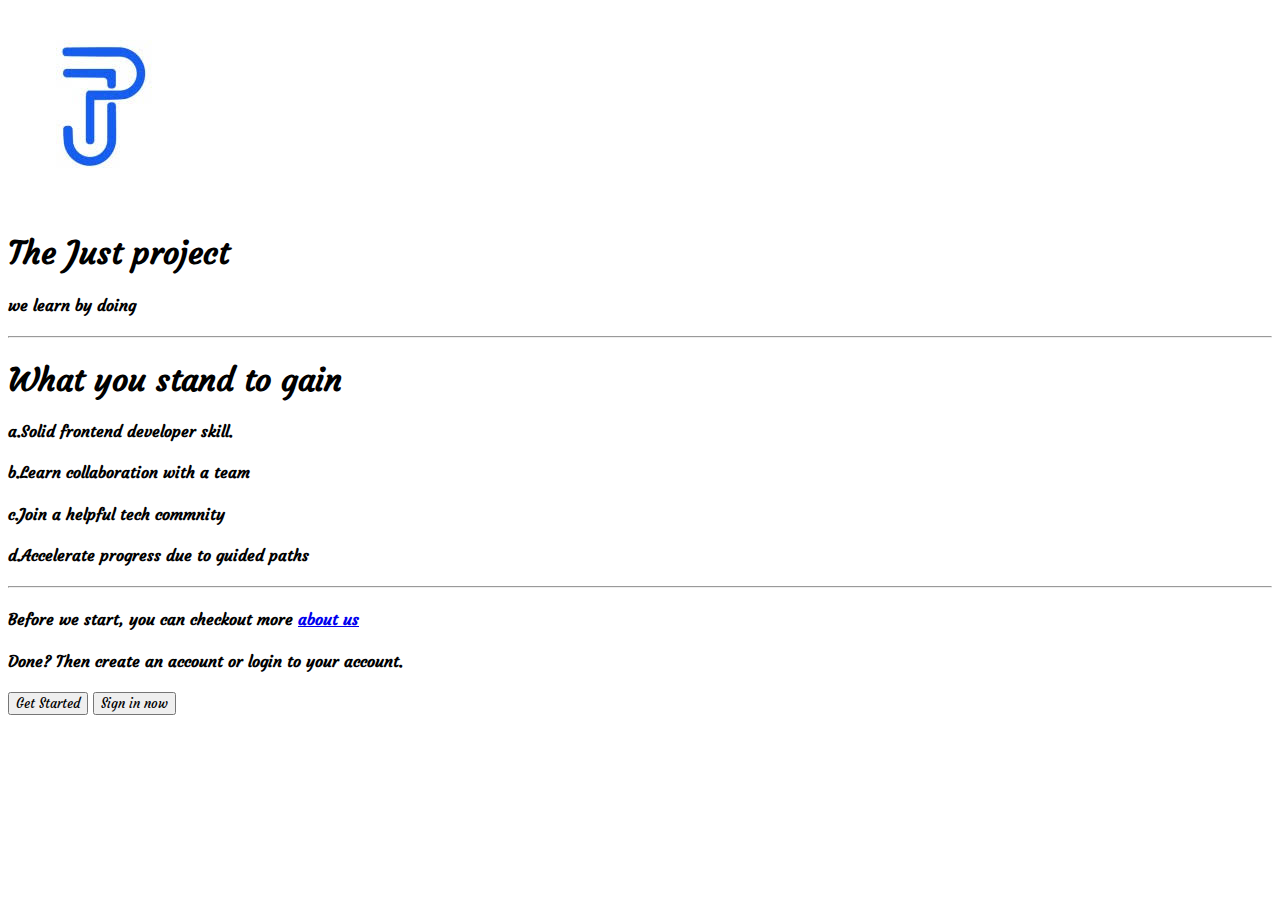
==== index.html @ 51b8a2e1 "first commit" ====
<!DOCTYPE html>
<html lang="en">
<head>
    <meta charset="UTF-8">
    <meta http-equiv="X-UA-Compatible" content="IE=edge">
    <meta name="viewport" content="width=device-width, initial-scale=1.0">
    <title>My just project</title>
    <link rel="preconnect" href="https://fonts.googleapis.com">
<link rel="preconnect" href="https://fonts.gstatic.com" crossorigin>
<link href="https://fonts.googleapis.com/css2?family=Courgette&display=swap" rel="stylesheet">

<style> 
* {
     font-family: 'Courgette', cursive;

}
</style>
</head>
<body>
    <img src="img/favicon.jpg" alt="">

    <h1>The Just project </h1>

    <h4>we learn by doing </h4>

    <hr>

    <h1>What you stand to gain </h1>

   <h4>a.Solid frontend developer skill.</h4> 
    <h4>b.Learn collaboration with a team </h4>
    <h4> c.Join a helpful tech commnity </h4>
   <h4>d.Accelerate progress due to guided paths </h4> 
    <hr>
    <h4> Before we start, you can checkout more   <a href="about.html">about us</a></h4> 


    <h4>Done? Then create an account or login to your account. </h4>
    <h4> <button>Get Started </button> <button>Sign in now</button> </h4>
</body>
</html>
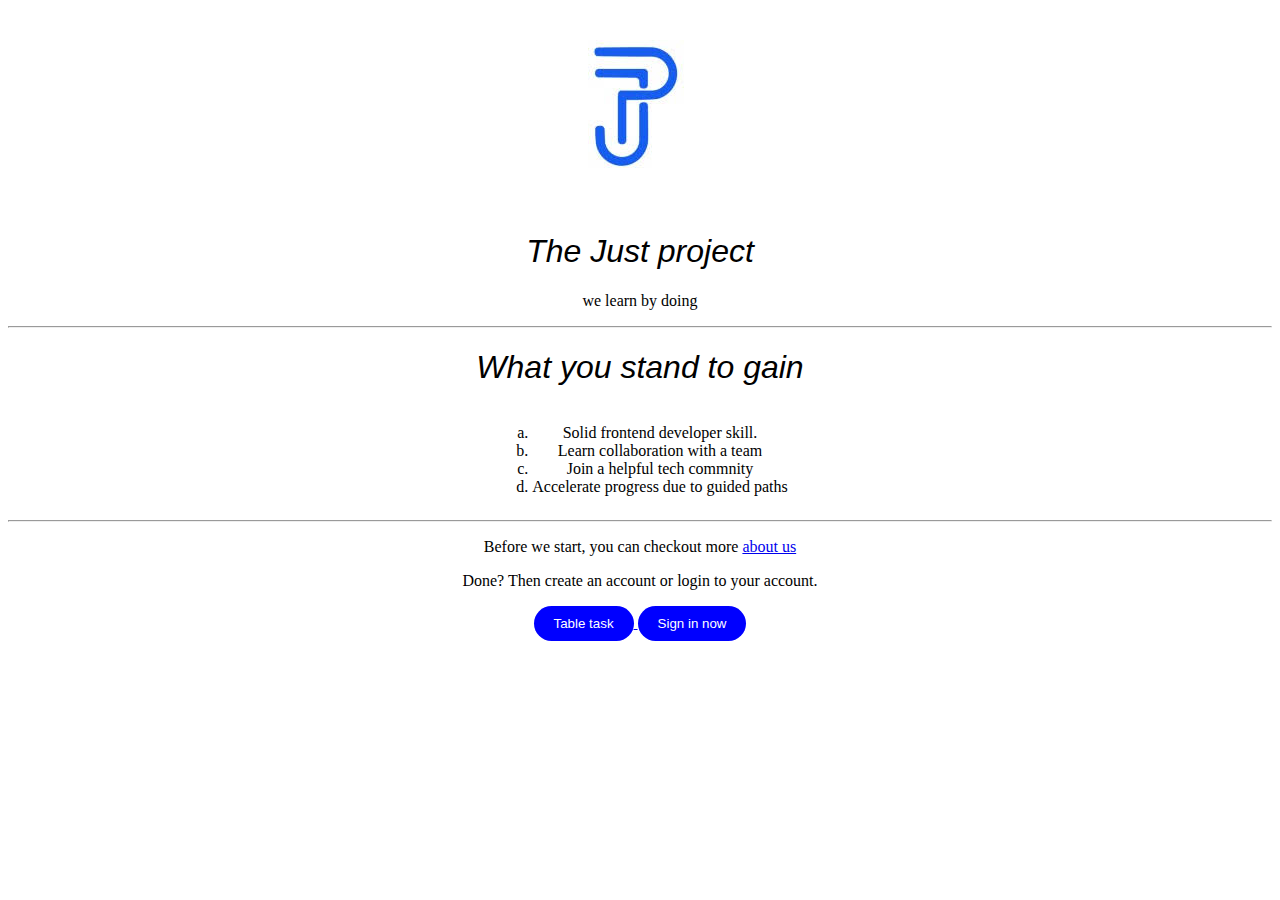
==== commit dfcf37ff: "allow the chages" ====
--- a/index.html
+++ b/index.html
@@ -5,37 +5,39 @@
     <meta http-equiv="X-UA-Compatible" content="IE=edge">
     <meta name="viewport" content="width=device-width, initial-scale=1.0">
     <title>My just project</title>
-    <link rel="preconnect" href="https://fonts.googleapis.com">
-<link rel="preconnect" href="https://fonts.gstatic.com" crossorigin>
-<link href="https://fonts.googleapis.com/css2?family=Courgette&display=swap" rel="stylesheet">
-
-<style> 
-* {
-     font-family: 'Courgette', cursive;
-
-}
-</style>
+    
+<link rel="stylesheet" href="styles.css">
 </head>
 <body>
-    <img src="img/favicon.jpg" alt="">
+ <div  class="img_div"><img src="img/favicon.jpg" alt=""> </div>
 
     <h1>The Just project </h1>
 
-    <h4>we learn by doing </h4>
+    <p>we learn by doing </p>
 
     <hr>
+    
 
     <h1>What you stand to gain </h1>
+    <div class="close">
+    <ol type="a">
 
-   <h4>a.Solid frontend developer skill.</h4> 
-    <h4>b.Learn collaboration with a team </h4>
-    <h4> c.Join a helpful tech commnity </h4>
-   <h4>d.Accelerate progress due to guided paths </h4> 
+        <li>Solid frontend developer skill.</li>
+
+ <li>Learn collaboration with a team </li>
+ <li>Join a helpful tech commnity</li>
+ <li>Accelerate progress due to guided paths</li> 
+    
+    
+   </ol>
+   </div>
     <hr>
-    <h4> Before we start, you can checkout more   <a href="about.html">about us</a></h4> 
+    <div>
+    <p> Before we start, you can checkout more   <a href="about.html">about us</a></p> 
 
 
-    <h4>Done? Then create an account or login to your account. </h4>
-    <h4> <button>Get Started </button> <button>Sign in now</button> </h4>
+    <p>Done? Then create an account or login to your account. </p>
+    </div>
+    <p><a href="table.html"><button>Table task </button> </a> <button>Sign in now</button> </p>
 </body>
 </html>--- a/styles.css
+++ b/styles.css
@@ -0,0 +1,63 @@
+table {
+    margin: auto;
+    border: 1px solid black;
+}
+table, th, td {
+    border: 1px solid black;
+    border-collapse: collapse;
+    width: 25%;
+    height: 60%;
+}
+th, td {
+    padding: 10px;
+}
+
+caption {
+    font-size: 24px;
+    margin-bottom: 16px;
+}
+
+
+
+p {
+    text-align: center;
+    
+}
+
+
+.img_div {
+
+    text-align: center;
+}
+h1{
+    text-align: center;
+    font: 2em sans-serif;
+    font-style: oblique;
+    
+}
+.button_div{
+    text-align: center;
+    border-radius: 2rem;
+    
+}
+div.close{
+    text-align: center;
+    }
+    ol{
+        display: inline-block;
+        text-align: right;
+    }
+    button{
+        
+        border-radius: 2rem;
+        background-color: blue;
+        color: white;
+        padding: 10px 20px;
+        border:none ;
+    }
+    
+    
+
+ol{
+    text-align: center;
+}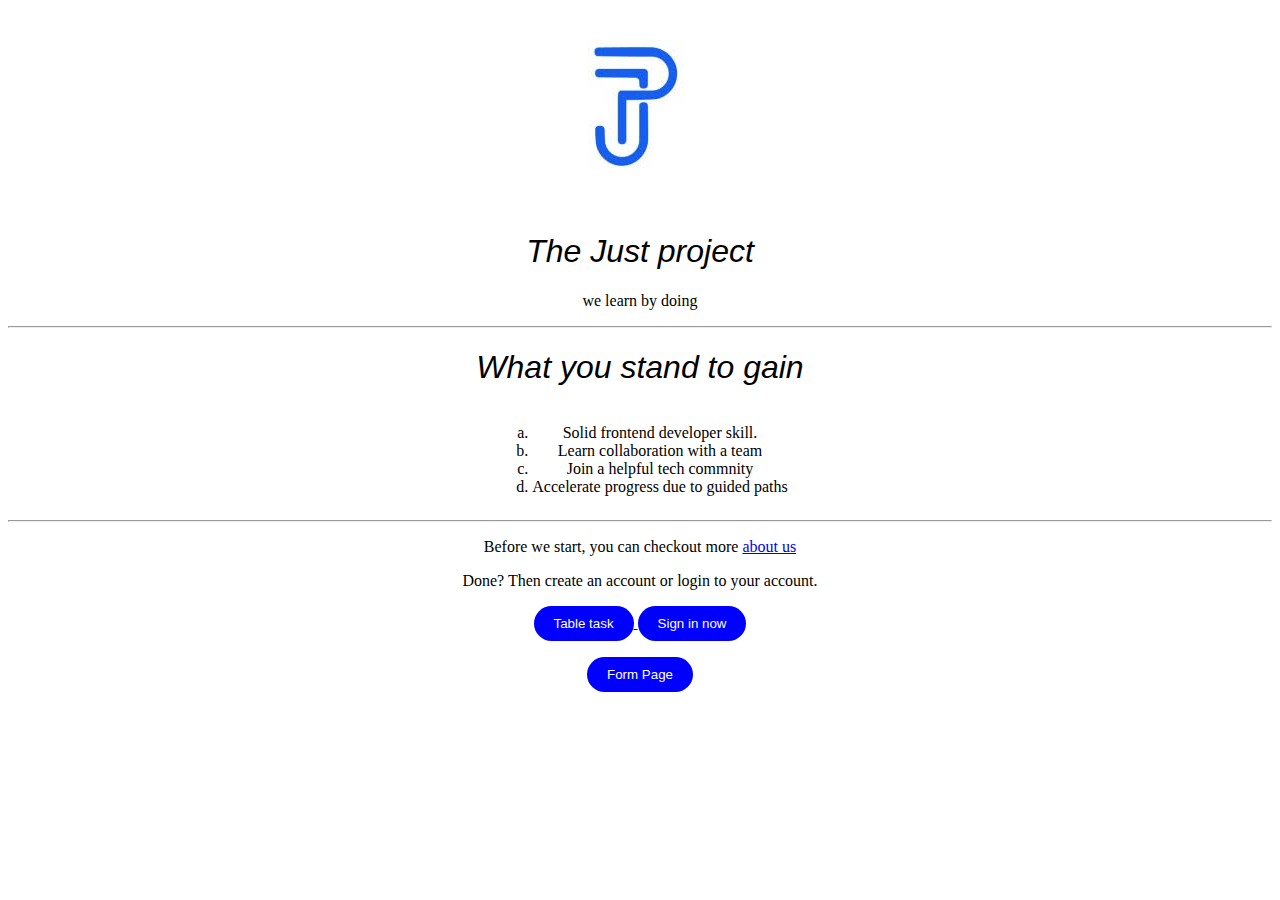
==== commit b05658c2: "lastest task" ====
--- a/index.html
+++ b/index.html
@@ -39,5 +39,6 @@
     <p>Done? Then create an account or login to your account. </p>
     </div>
     <p><a href="table.html"><button>Table task </button> </a> <button>Sign in now</button> </p>
+<p><a href="FORM HTML/form.html"><button>Form Page</button></a></p>
 </body>
 </html>--- a/styles.css
+++ b/styles.css
@@ -54,10 +54,11 @@
         color: white;
         padding: 10px 20px;
         border:none ;
+        
     }
     
     
 
 ol{
     text-align: center;
-}+}
